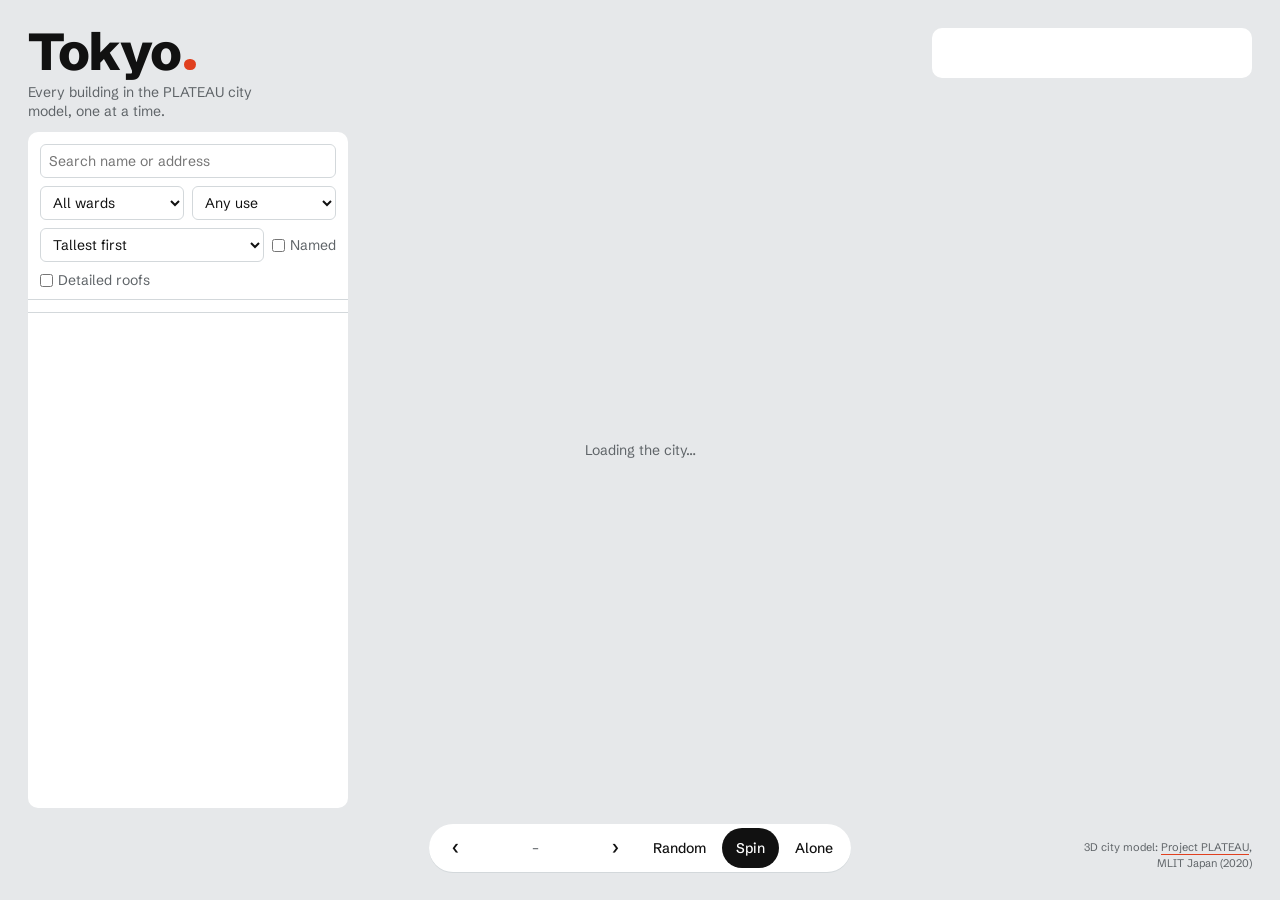
==== web/tokyo/index.html @ 1494db63 "Tokyo, one by one: PLATEAU buildings in a three.js viewer, a building at a time tokyo_s00_fetch down" ====
<!doctype html>
<html lang="en">
<head>
<meta charset="utf-8">
<meta name="viewport" content="width=device-width, initial-scale=1, viewport-fit=cover">
<title>Tokyo, one by one</title>
<link rel="preconnect" href="https://fonts.googleapis.com">
<link rel="preconnect" href="https://fonts.gstatic.com" crossorigin>
<link href="https://fonts.googleapis.com/css2?family=Schibsted+Grotesk:wght@400;500;700;800&family=Noto+Sans+JP:wght@400;700&display=swap" rel="stylesheet">
<link rel="stylesheet" href="tokyo.css">
</head>
<body>
<canvas id="scene" aria-label="3D model of the selected Tokyo building and its neighbours"></canvas>

<header class="masthead">
  <h1>Tokyo</h1>
  <p class="dek">Every building in the PLATEAU city model, one at a time.</p>
</header>

<aside class="browse" aria-label="Buildings">
  <div class="filters">
    <input id="search" type="search" placeholder="Search name or address" aria-label="Search buildings by name or address" autocomplete="off">
    <div class="row">
      <select id="ward" aria-label="Ward"><option value="">All wards</option></select>
      <select id="usage" aria-label="Use"><option value="">Any use</option></select>
    </div>
    <div class="row">
      <select id="sort" aria-label="Order">
        <option value="height">Tallest first</option>
        <option value="area">Largest footprint</option>
        <option value="name">By name</option>
        <option value="shuffle">Shuffled</option>
      </select>
      <label class="check"><input id="named" type="checkbox"> Named</label>
      <label class="check"><input id="lod2" type="checkbox"> Detailed roofs</label>
    </div>
  </div>
  <p class="count" id="count" aria-live="polite"></p>
  <div class="list" id="list" role="listbox" aria-label="Buildings in order" tabindex="0"><div class="spacer"></div></div>
</aside>

<section class="card" id="card" aria-live="polite">
  <p class="kicker" id="kicker"></p>
  <h2 id="title" lang="ja"></h2>
  <p class="address" id="address" lang="ja"></p>
  <dl id="facts"></dl>
  <p class="links" id="links"></p>
</section>

<nav class="stepper" aria-label="Step through the buildings">
  <button id="prev" aria-label="Previous building" title="Previous (←)">‹</button>
  <span class="pos" id="pos">–</span>
  <button id="next" aria-label="Next building" title="Next (→)">›</button>
  <button id="random" title="Random building (R)">Random</button>
  <button id="spin" aria-pressed="true" title="Turntable (Space)">Spin</button>
  <button id="alone" aria-pressed="false" title="Hide the neighbours (A)">Alone</button>
  <button id="listToggle" class="only-narrow" aria-expanded="false" aria-controls="list">List</button>
</nav>

<p class="credit">3D city model: <a href="https://www.mlit.go.jp/plateau/" target="_blank" rel="noopener">Project PLATEAU</a>, MLIT Japan (2020)</p>
<p class="status" id="status">Loading the city…</p>

<script type="module" src="tokyo.js"></script>
</body>
</html>
---- web/tokyo/tokyo.css ----
/* Tokyo: one white model at a time under a grey sky, the building in view in vermilion. */
:root {
  --sky: #e6e8ea;
  --paper: #ffffff;
  --ink: #111111;
  --muted: #5f6468;
  --rule: #d3d8db;
  --accent: #e0401f;
  --gutter: clamp(16px, 2.4vw, 28px);
  --side: min(320px, calc(100vw - 2 * var(--gutter)));
  font: 400 14px/1.45 "Schibsted Grotesk", "Helvetica Neue", Arial, "Noto Sans JP", sans-serif;
}
* { box-sizing: border-box; }
html, body { margin: 0; height: 100%; background: var(--sky); color: var(--ink); overflow: hidden; }
button, input, select { font: inherit; color: inherit; }
:focus-visible { outline: 2px solid var(--accent); outline-offset: 2px; }
[lang="ja"] { font-family: "Noto Sans JP", "Schibsted Grotesk", sans-serif; }

#scene { position: fixed; inset: 0; width: 100%; height: 100%; display: block; touch-action: none; }

.masthead { position: fixed; top: calc(env(safe-area-inset-top, 0px) + var(--gutter)); left: var(--gutter); pointer-events: none; }
h1 { margin: 0; font-size: clamp(34px, 4.4vw, 52px); font-weight: 800; letter-spacing: -0.035em; line-height: .9; }
h1::after { content: ""; display: inline-block; width: .22em; height: .22em; margin-left: .08em; border-radius: 50%; background: var(--accent); }
.dek { margin: 8px 0 0; color: var(--muted); max-width: 30ch; line-height: 1.35; }

/* Browse panel: filters, then the ordered list. */
.browse { position: fixed; left: var(--gutter); top: calc(env(safe-area-inset-top, 0px) + var(--gutter) + 104px);
  bottom: calc(var(--gutter) + 64px); width: var(--side); display: flex; flex-direction: column;
  background: var(--paper); border-radius: 10px; overflow: hidden; }
.filters { padding: 12px 12px 8px; display: grid; grid-template-columns: minmax(0, 1fr); gap: 8px; border-bottom: 1px solid var(--rule); }
.filters .row { display: flex; gap: 8px; align-items: center; flex-wrap: wrap; }
.filters input[type="search"], .filters select { width: 100%; border: 1px solid var(--rule); border-radius: 6px;
  background: var(--paper); padding: 6px 8px; min-height: 34px; }
.filters .row select { flex: 1 1 120px; min-width: 0; width: auto; }
.check { display: inline-flex; gap: 5px; align-items: center; color: var(--muted); white-space: nowrap; cursor: pointer; }
.check input { accent-color: var(--accent); margin: 0; }
.count { margin: 0; padding: 6px 12px; color: var(--muted); font-size: 12px; border-bottom: 1px solid var(--rule); }
.list { position: relative; flex: 1; overflow-y: auto; overscroll-behavior: contain; }
.list .spacer { width: 1px; }
.item { position: absolute; left: 0; right: 0; height: 44px; display: grid; grid-template-columns: 54px 1fr auto;
  align-items: center; gap: 8px; padding: 0 12px; cursor: pointer; border-bottom: 1px solid #f0f2f3; }
.item[hidden] { display: none; }
.item:hover { background: #f5f6f7; }
.item[aria-selected="true"] { background: var(--ink); color: var(--paper); }
.item .rank { color: var(--muted); font-size: 12px; }
.item[aria-selected="true"] .rank { color: #b9bdc0; }
.item .label { overflow: hidden; text-overflow: ellipsis; white-space: nowrap; }
.item .label.unnamed { color: var(--muted); }
.item[aria-selected="true"] .label.unnamed { color: #d9dcde; }
.item .metric { font-size: 12px; }

/* Card: what the building is. */
.card { position: fixed; right: var(--gutter); top: calc(env(safe-area-inset-top, 0px) + var(--gutter));
  width: var(--side); background: var(--paper); border-radius: 10px; padding: 14px 16px; }
.kicker { margin: 0; color: var(--muted); font-size: 12px; }
.card h2 { margin: 2px 0 2px; font-size: 22px; line-height: 1.2; font-weight: 700; letter-spacing: -0.01em; }
.card h2.unnamed { color: var(--muted); font-weight: 500; font-family: "Schibsted Grotesk", sans-serif; }
.address { margin: 0 0 10px; color: var(--muted); }
.card dl { display: grid; grid-template-columns: auto 1fr; gap: 3px 14px; margin: 0; }
.card dt { color: var(--muted); }
.card dd { margin: 0; }
.card dd .ja { color: var(--muted); margin-left: 6px; }
.links { margin: 12px 0 0; font-size: 12px; display: flex; gap: 14px; flex-wrap: wrap; }
.links a, .credit a { color: inherit; text-decoration: underline; text-decoration-color: var(--accent); text-underline-offset: 3px; }

/* Stepper: the one control that matters. */
.stepper { position: fixed; bottom: calc(env(safe-area-inset-bottom, 0px) + var(--gutter)); left: 50%; transform: translateX(-50%);
  display: flex; align-items: center; gap: 2px; background: var(--paper); border-radius: 999px; padding: 4px; box-shadow: 0 1px 0 var(--rule); }
.stepper button { border: 0; background: none; padding: 8px 14px; border-radius: 999px; cursor: pointer; font-weight: 500; min-height: 40px; }
.stepper button:hover { background: #f0f2f3; }
.stepper #prev, .stepper #next { font-size: 22px; line-height: 1; width: 44px; padding: 0; }
.stepper button[aria-pressed="true"] { background: var(--ink); color: var(--paper); }
.pos { min-width: 112px; text-align: center; color: var(--muted); white-space: nowrap; }
.only-narrow { display: none; }

.credit { position: fixed; right: var(--gutter); bottom: calc(env(safe-area-inset-bottom, 0px) + var(--gutter)); margin: 0;
  color: var(--muted); font-size: 11px; max-width: 24ch; text-align: right; }
.status { position: fixed; left: 50%; top: 50%; transform: translate(-50%, -50%); margin: 0; color: var(--muted); pointer-events: none; }
.status:empty { display: none; }

@media (max-width: 1100px) {
  .credit { display: none; }
}
/* Phone: the card sits under the masthead, the list becomes a sheet above the stepper. */
@media (max-width: 760px) {
  .dek { display: none; }
  .card { top: calc(env(safe-area-inset-top, 0px) + var(--gutter) + 52px); left: var(--gutter); right: var(--gutter); width: auto;
    padding: 10px 12px; }
  .card h2 { font-size: 18px; }
  .card dl { grid-template-columns: auto 1fr auto 1fr; font-size: 13px; }
  .links { margin-top: 8px; }
  .browse { display: none; top: auto; left: var(--gutter); right: var(--gutter); width: auto;
    bottom: calc(env(safe-area-inset-bottom, 0px) + var(--gutter) + 58px); height: min(60vh, 520px); }
  .browse.open { display: flex; box-shadow: 0 6px 30px rgba(0, 0, 0, .15); }
  .only-narrow { display: inline-block; }
  .stepper { left: var(--gutter); right: var(--gutter); transform: none; justify-content: space-between; }
  .stepper button { padding: 8px 8px; font-size: 13px; }
  .stepper #spin { display: none; }
  .pos { min-width: 0; flex: 1; font-size: 11px; }
  .card .minor { display: none; }
}
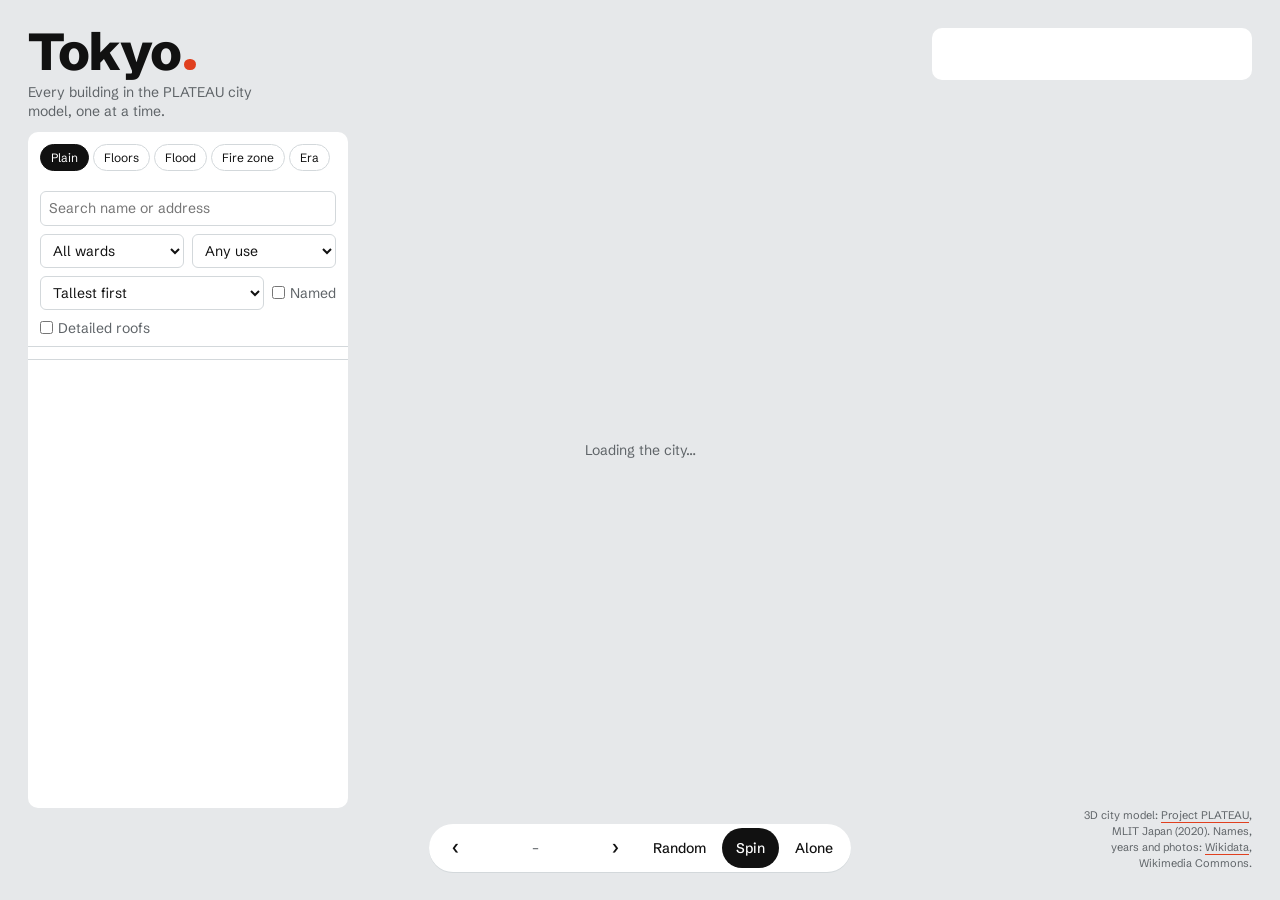
==== commit 6418f767: "Tokyo: Wikidata names, years and photos; flood, fire and planning data; colour modes; data-source no" ====
--- a/web/tokyo/index.html
+++ b/web/tokyo/index.html
@@ -18,6 +18,16 @@
 </header>
 
 <aside class="browse" aria-label="Buildings">
+  <div class="colour">
+    <div class="modes" role="group" aria-label="Colour the neighbours by">
+      <button data-mode="plain" aria-pressed="true">Plain</button>
+      <button data-mode="floors" aria-pressed="false">Floors</button>
+      <button data-mode="flood" aria-pressed="false">Flood</button>
+      <button data-mode="fire" aria-pressed="false">Fire zone</button>
+      <button data-mode="era" aria-pressed="false">Era</button>
+    </div>
+    <div class="legend" id="legend" hidden></div>
+  </div>
   <div class="filters">
     <input id="search" type="search" placeholder="Search name or address" aria-label="Search buildings by name or address" autocomplete="off">
     <div class="row">
@@ -28,6 +38,7 @@
       <select id="sort" aria-label="Order">
         <option value="height">Tallest first</option>
         <option value="area">Largest footprint</option>
+        <option value="year">Oldest first</option>
         <option value="name">By name</option>
         <option value="shuffle">Shuffled</option>
       </select>
@@ -40,8 +51,13 @@
 </aside>
 
 <section class="card" id="card" aria-live="polite">
+  <figure class="photo" id="photo" hidden>
+    <img id="photoImg" alt="" loading="lazy">
+    <figcaption><a id="photoLink" target="_blank" rel="noopener">Photo: Wikimedia Commons</a></figcaption>
+  </figure>
   <p class="kicker" id="kicker"></p>
   <h2 id="title" lang="ja"></h2>
+  <p class="alt" id="alt" hidden></p>
   <p class="address" id="address" lang="ja"></p>
   <dl id="facts"></dl>
   <p class="links" id="links"></p>
@@ -57,7 +73,7 @@
   <button id="listToggle" class="only-narrow" aria-expanded="false" aria-controls="list">List</button>
 </nav>
 
-<p class="credit">3D city model: <a href="https://www.mlit.go.jp/plateau/" target="_blank" rel="noopener">Project PLATEAU</a>, MLIT Japan (2020)</p>
+<p class="credit">3D city model: <a href="https://www.mlit.go.jp/plateau/" target="_blank" rel="noopener">Project PLATEAU</a>, MLIT Japan (2020). Names, years and photos: <a href="https://www.wikidata.org/" target="_blank" rel="noopener">Wikidata</a>, Wikimedia Commons.</p>
 <p class="status" id="status">Loading the city…</p>
 
 <script type="module" src="tokyo.js"></script>
--- a/web/tokyo/tokyo.css
+++ b/web/tokyo/tokyo.css
@@ -1,14 +1,31 @@
 /* Tokyo: one white model at a time under a grey sky, the building in view in vermilion. */
+/* The scene takes its colours from the --scene-* tokens (read in tokyo.js), so both themes cover the model too. */
 :root {
   --sky: #e6e8ea;
   --paper: #ffffff;
   --ink: #111111;
   --muted: #5f6468;
   --rule: #d3d8db;
+  --hover: #f1f3f4;
+  --on-ink-muted: #b9bdc0;
   --accent: #e0401f;
+  --scene-ground: #f2f3f4;
+  --scene-context: #d3d7da;
+  --scene-edge: #3a0d03;
+  color-scheme: light;
   --gutter: clamp(16px, 2.4vw, 28px);
   --side: min(320px, calc(100vw - 2 * var(--gutter)));
   font: 400 14px/1.45 "Schibsted Grotesk", "Helvetica Neue", Arial, "Noto Sans JP", sans-serif;
+}
+@media (prefers-color-scheme: dark) { :root:not([data-theme="light"]) {
+  --sky: #15181a; --paper: #202427; --ink: #eef0f1; --muted: #9ba2a7; --rule: #353b40; --hover: #2a2f33;
+  --on-ink-muted: #5f6468; --accent: #f05a36; --scene-ground: #1b1e21; --scene-context: #59616a; --scene-edge: #2b0800;
+  color-scheme: dark;
+} }
+:root[data-theme="dark"] {
+  --sky: #15181a; --paper: #202427; --ink: #eef0f1; --muted: #9ba2a7; --rule: #353b40; --hover: #2a2f33;
+  --on-ink-muted: #5f6468; --accent: #f05a36; --scene-ground: #1b1e21; --scene-context: #59616a; --scene-edge: #2b0800;
+  color-scheme: dark;
 }
 * { box-sizing: border-box; }
 html, body { margin: 0; height: 100%; background: var(--sky); color: var(--ink); overflow: hidden; }
@@ -27,6 +44,16 @@
 .browse { position: fixed; left: var(--gutter); top: calc(env(safe-area-inset-top, 0px) + var(--gutter) + 104px);
   bottom: calc(var(--gutter) + 64px); width: var(--side); display: flex; flex-direction: column;
   background: var(--paper); border-radius: 10px; overflow: hidden; }
+.colour { padding: 12px 12px 0; display: grid; gap: 8px; }
+.modes { display: flex; flex-wrap: wrap; gap: 4px; }
+.modes button { border: 1px solid var(--rule); background: var(--paper); border-radius: 999px; padding: 4px 10px;
+  font-size: 12px; cursor: pointer; }
+.modes button[aria-pressed="true"] { background: var(--ink); border-color: var(--ink); color: var(--paper); }
+.legend { display: grid; gap: 2px; font-size: 12px; max-height: 190px; overflow-y: auto; }
+.legend p { margin: 0 0 2px; color: var(--muted); }
+.legend div { display: grid; grid-template-columns: 14px 1fr auto; gap: 8px; align-items: center; }
+.legend i { width: 14px; height: 10px; border-radius: 2px; }
+.legend .n { color: var(--muted); font-variant-numeric: tabular-nums; }
 .filters { padding: 12px 12px 8px; display: grid; grid-template-columns: minmax(0, 1fr); gap: 8px; border-bottom: 1px solid var(--rule); }
 .filters .row { display: flex; gap: 8px; align-items: center; flex-wrap: wrap; }
 .filters input[type="search"], .filters select { width: 100%; border: 1px solid var(--rule); border-radius: 6px;
@@ -38,24 +65,30 @@
 .list { position: relative; flex: 1; overflow-y: auto; overscroll-behavior: contain; }
 .list .spacer { width: 1px; }
 .item { position: absolute; left: 0; right: 0; height: 44px; display: grid; grid-template-columns: 54px 1fr auto;
-  align-items: center; gap: 8px; padding: 0 12px; cursor: pointer; border-bottom: 1px solid #f0f2f3; }
+  align-items: center; gap: 8px; padding: 0 12px; cursor: pointer; border-bottom: 1px solid var(--hover); }
 .item[hidden] { display: none; }
-.item:hover { background: #f5f6f7; }
+.item:hover { background: var(--hover); }
 .item[aria-selected="true"] { background: var(--ink); color: var(--paper); }
 .item .rank { color: var(--muted); font-size: 12px; }
-.item[aria-selected="true"] .rank { color: #b9bdc0; }
+.item[aria-selected="true"] .rank { color: var(--on-ink-muted); }
 .item .label { overflow: hidden; text-overflow: ellipsis; white-space: nowrap; }
 .item .label.unnamed { color: var(--muted); }
-.item[aria-selected="true"] .label.unnamed { color: #d9dcde; }
+.item[aria-selected="true"] .label.unnamed { color: var(--on-ink-muted); }
 .item .metric { font-size: 12px; }
 
 /* Card: what the building is. */
 .card { position: fixed; right: var(--gutter); top: calc(env(safe-area-inset-top, 0px) + var(--gutter));
-  width: var(--side); background: var(--paper); border-radius: 10px; padding: 14px 16px; }
+  width: var(--side); background: var(--paper); border-radius: 10px; padding: 14px 16px;
+  max-height: calc(100vh - 2 * var(--gutter) - 80px); overflow-y: auto; overscroll-behavior: contain; }
 .kicker { margin: 0; color: var(--muted); font-size: 12px; }
 .card h2 { margin: 2px 0 2px; font-size: 22px; line-height: 1.2; font-weight: 700; letter-spacing: -0.01em; }
 .card h2.unnamed { color: var(--muted); font-weight: 500; font-family: "Schibsted Grotesk", sans-serif; }
 .address { margin: 0 0 10px; color: var(--muted); }
+.alt { margin: 0 0 2px; display: grid; color: var(--muted); font-size: 13px; }
+.photo { margin: -4px -6px 10px; }
+.photo img { display: block; width: 100%; height: 170px; object-fit: cover; border-radius: 6px; background: var(--hover); }
+.photo figcaption { font-size: 11px; color: var(--muted); margin-top: 3px; }
+.photo figcaption a { color: inherit; }
 .card dl { display: grid; grid-template-columns: auto 1fr; gap: 3px 14px; margin: 0; }
 .card dt { color: var(--muted); }
 .card dd { margin: 0; }
@@ -67,7 +100,7 @@
 .stepper { position: fixed; bottom: calc(env(safe-area-inset-bottom, 0px) + var(--gutter)); left: 50%; transform: translateX(-50%);
   display: flex; align-items: center; gap: 2px; background: var(--paper); border-radius: 999px; padding: 4px; box-shadow: 0 1px 0 var(--rule); }
 .stepper button { border: 0; background: none; padding: 8px 14px; border-radius: 999px; cursor: pointer; font-weight: 500; min-height: 40px; }
-.stepper button:hover { background: #f0f2f3; }
+.stepper button:hover { background: var(--hover); }
 .stepper #prev, .stepper #next { font-size: 22px; line-height: 1; width: 44px; padding: 0; }
 .stepper button[aria-pressed="true"] { background: var(--ink); color: var(--paper); }
 .pos { min-width: 112px; text-align: center; color: var(--muted); white-space: nowrap; }
@@ -87,7 +120,7 @@
   .card { top: calc(env(safe-area-inset-top, 0px) + var(--gutter) + 52px); left: var(--gutter); right: var(--gutter); width: auto;
     padding: 10px 12px; }
   .card h2 { font-size: 18px; }
-  .card dl { grid-template-columns: auto 1fr auto 1fr; font-size: 13px; }
+  .card dl { font-size: 13px; }
   .links { margin-top: 8px; }
   .browse { display: none; top: auto; left: var(--gutter); right: var(--gutter); width: auto;
     bottom: calc(env(safe-area-inset-bottom, 0px) + var(--gutter) + 58px); height: min(60vh, 520px); }
@@ -98,4 +131,6 @@
   .stepper #spin { display: none; }
   .pos { min-width: 0; flex: 1; font-size: 11px; }
   .card .minor { display: none; }
+  .card .photo { display: none; }
+  .browse.open ~ .card { display: none; }
 }
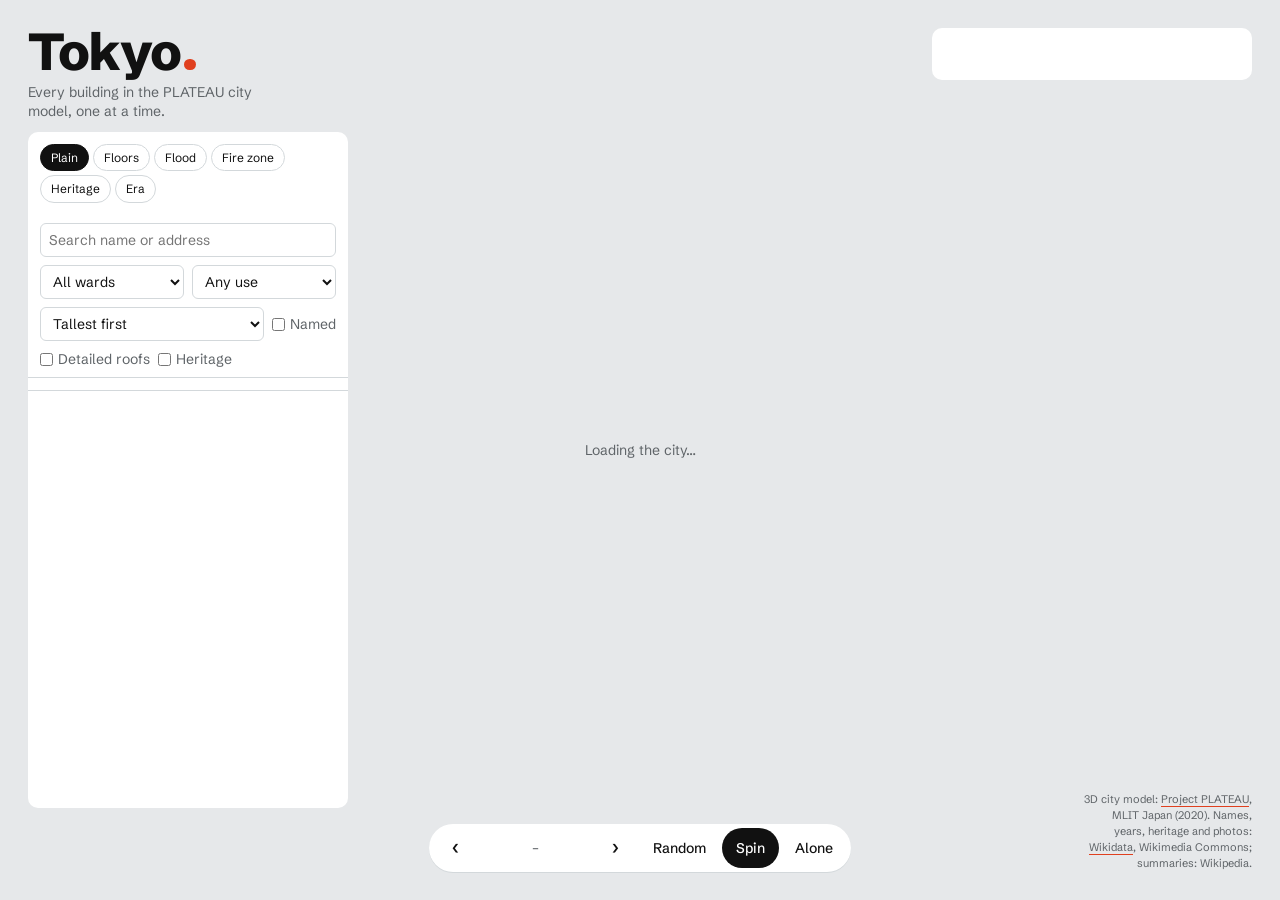
==== commit 29d8e781: "Tokyo: heritage layer, Wikipedia summaries, hand corrections, more Wikidata facts - tokyo_s02_wiki a" ====
--- a/web/tokyo/index.html
+++ b/web/tokyo/index.html
@@ -24,6 +24,7 @@
       <button data-mode="floors" aria-pressed="false">Floors</button>
       <button data-mode="flood" aria-pressed="false">Flood</button>
       <button data-mode="fire" aria-pressed="false">Fire zone</button>
+      <button data-mode="heritage" aria-pressed="false">Heritage</button>
       <button data-mode="era" aria-pressed="false">Era</button>
     </div>
     <div class="legend" id="legend" hidden></div>
@@ -44,6 +45,7 @@
       </select>
       <label class="check"><input id="named" type="checkbox"> Named</label>
       <label class="check"><input id="lod2" type="checkbox"> Detailed roofs</label>
+      <label class="check"><input id="heritageOnly" type="checkbox"> Heritage</label>
     </div>
   </div>
   <p class="count" id="count" aria-live="polite"></p>
@@ -59,6 +61,10 @@
   <h2 id="title" lang="ja"></h2>
   <p class="alt" id="alt" hidden></p>
   <p class="address" id="address" lang="ja"></p>
+  <div class="about" id="about" hidden>
+    <p class="summary" id="summary"></p>
+    <p class="source" id="summarySource"></p>
+  </div>
   <dl id="facts"></dl>
   <p class="links" id="links"></p>
 </section>
@@ -73,7 +79,7 @@
   <button id="listToggle" class="only-narrow" aria-expanded="false" aria-controls="list">List</button>
 </nav>
 
-<p class="credit">3D city model: <a href="https://www.mlit.go.jp/plateau/" target="_blank" rel="noopener">Project PLATEAU</a>, MLIT Japan (2020). Names, years and photos: <a href="https://www.wikidata.org/" target="_blank" rel="noopener">Wikidata</a>, Wikimedia Commons.</p>
+<p class="credit">3D city model: <a href="https://www.mlit.go.jp/plateau/" target="_blank" rel="noopener">Project PLATEAU</a>, MLIT Japan (2020). Names, years, heritage and photos: <a href="https://www.wikidata.org/" target="_blank" rel="noopener">Wikidata</a>, Wikimedia Commons; summaries: Wikipedia.</p>
 <p class="status" id="status">Loading the city…</p>
 
 <script type="module" src="tokyo.js"></script>
--- a/web/tokyo/tokyo.css
+++ b/web/tokyo/tokyo.css
@@ -79,11 +79,15 @@
 /* Card: what the building is. */
 .card { position: fixed; right: var(--gutter); top: calc(env(safe-area-inset-top, 0px) + var(--gutter));
   width: var(--side); background: var(--paper); border-radius: 10px; padding: 14px 16px;
-  max-height: calc(100vh - 2 * var(--gutter) - 80px); overflow-y: auto; overscroll-behavior: contain; }
+  max-height: calc(100vh - 2 * var(--gutter) - 130px); overflow-y: auto; overscroll-behavior: contain; }
 .kicker { margin: 0; color: var(--muted); font-size: 12px; }
 .card h2 { margin: 2px 0 2px; font-size: 22px; line-height: 1.2; font-weight: 700; letter-spacing: -0.01em; }
 .card h2.unnamed { color: var(--muted); font-weight: 500; font-family: "Schibsted Grotesk", sans-serif; }
 .address { margin: 0 0 10px; color: var(--muted); }
+.about { margin: 0 0 10px; }
+.summary { margin: 0; line-height: 1.45; }
+.source { margin: 2px 0 0; font-size: 11px; color: var(--muted); }
+.source a { color: inherit; }
 .alt { margin: 0 0 2px; display: grid; color: var(--muted); font-size: 13px; }
 .photo { margin: -4px -6px 10px; }
 .photo img { display: block; width: 100%; height: 170px; object-fit: cover; border-radius: 6px; background: var(--hover); }
@@ -132,5 +136,6 @@
   .pos { min-width: 0; flex: 1; font-size: 11px; }
   .card .minor { display: none; }
   .card .photo { display: none; }
+  .card .about { display: none; }
   .browse.open ~ .card { display: none; }
 }
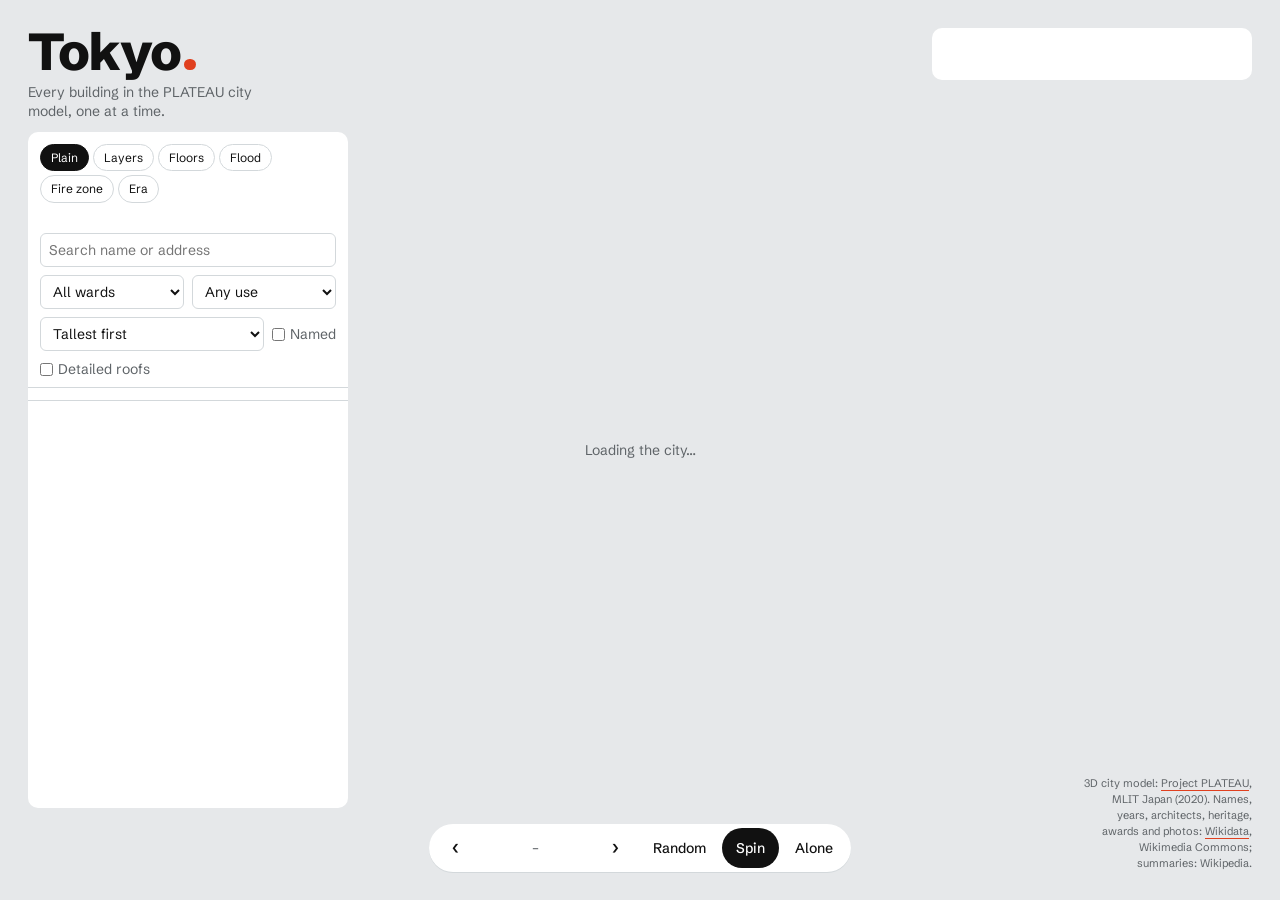
==== commit 04b667a8: "Tokyo: context layers (heritage, architects, prizes) and an honest model note Layers follow Amsterda" ====
--- a/web/tokyo/index.html
+++ b/web/tokyo/index.html
@@ -21,13 +21,14 @@
   <div class="colour">
     <div class="modes" role="group" aria-label="Colour the neighbours by">
       <button data-mode="plain" aria-pressed="true">Plain</button>
+      <button data-mode="layers" aria-pressed="false">Layers</button>
       <button data-mode="floors" aria-pressed="false">Floors</button>
       <button data-mode="flood" aria-pressed="false">Flood</button>
       <button data-mode="fire" aria-pressed="false">Fire zone</button>
-      <button data-mode="heritage" aria-pressed="false">Heritage</button>
       <button data-mode="era" aria-pressed="false">Era</button>
     </div>
     <div class="legend" id="legend" hidden></div>
+    <div class="layerpanel" id="layerPanel" hidden></div>
   </div>
   <div class="filters">
     <input id="search" type="search" placeholder="Search name or address" aria-label="Search buildings by name or address" autocomplete="off">
@@ -45,7 +46,6 @@
       </select>
       <label class="check"><input id="named" type="checkbox"> Named</label>
       <label class="check"><input id="lod2" type="checkbox"> Detailed roofs</label>
-      <label class="check"><input id="heritageOnly" type="checkbox"> Heritage</label>
     </div>
   </div>
   <p class="count" id="count" aria-live="polite"></p>
@@ -65,6 +65,10 @@
     <p class="summary" id="summary"></p>
     <p class="source" id="summarySource"></p>
   </div>
+  <div class="inlayers" id="inLayers" hidden>
+    <p class="sub">In layers</p>
+    <ul id="inLayersList"></ul>
+  </div>
   <dl id="facts"></dl>
   <p class="links" id="links"></p>
 </section>
@@ -79,7 +83,7 @@
   <button id="listToggle" class="only-narrow" aria-expanded="false" aria-controls="list">List</button>
 </nav>
 
-<p class="credit">3D city model: <a href="https://www.mlit.go.jp/plateau/" target="_blank" rel="noopener">Project PLATEAU</a>, MLIT Japan (2020). Names, years, heritage and photos: <a href="https://www.wikidata.org/" target="_blank" rel="noopener">Wikidata</a>, Wikimedia Commons; summaries: Wikipedia.</p>
+<p class="credit">3D city model: <a href="https://www.mlit.go.jp/plateau/" target="_blank" rel="noopener">Project PLATEAU</a>, MLIT Japan (2020). Names, years, architects, heritage, awards and photos: <a href="https://www.wikidata.org/" target="_blank" rel="noopener">Wikidata</a>, Wikimedia Commons; summaries: Wikipedia.</p>
 <p class="status" id="status">Loading the city…</p>
 
 <script type="module" src="tokyo.js"></script>
--- a/web/tokyo/tokyo.css
+++ b/web/tokyo/tokyo.css
@@ -54,6 +54,34 @@
 .legend div { display: grid; grid-template-columns: 14px 1fr auto; gap: 8px; align-items: center; }
 .legend i { width: 14px; height: 10px; border-radius: 2px; }
 .legend .n { color: var(--muted); font-variant-numeric: tabular-nums; }
+/* Context layers: the list of layers, then one layer's story and its groups. */
+.layerpanel { display: grid; gap: 6px; font-size: 13px; max-height: min(40vh, 300px); overflow-y: auto;
+  overscroll-behavior: contain; padding-bottom: 2px; }
+.layerpanel p { margin: 0; }
+.layerpanel .section { margin-top: 2px; font-size: 12px; color: var(--muted); }
+.layerpanel .layer { display: grid; grid-template-columns: 1fr auto; gap: 0 8px; text-align: left; cursor: pointer;
+  border: 1px solid var(--rule); background: var(--paper); border-radius: 8px; padding: 7px 10px; }
+.layerpanel .layer:hover { background: var(--hover); }
+.layerpanel .layer .n { grid-row: 1 / span 2; grid-column: 2; align-self: center; color: var(--muted); font-size: 12px; }
+.layerpanel .era { color: var(--muted); font-size: 12px; }
+.layerpanel .back { justify-self: start; border: 0; background: none; padding: 2px 0; color: var(--muted); font-size: 12px; cursor: pointer; }
+.layerpanel h3 { margin: 0; font-size: 17px; line-height: 1.2; }
+.layerpanel .caveat { color: var(--muted); font-size: 12px; }
+.layerpanel h3 .era { font-weight: 400; margin-left: 4px; }
+.layerpanel .more { justify-self: start; border: 0; background: none; padding: 0; font-size: 12px;
+  color: var(--muted); text-decoration: underline; text-underline-offset: 3px; cursor: pointer; }
+.about-layer { display: grid; gap: 6px; }
+.about-layer[hidden] { display: none; }
+.layerpanel a { justify-self: start; font-size: 12px; color: inherit; text-decoration: underline;
+  text-decoration-color: var(--accent); text-underline-offset: 3px; }
+.swatches { display: grid; gap: 1px; }
+.swatch { display: grid; grid-template-columns: 14px 1fr auto; gap: 8px; align-items: center; text-align: left;
+  border: 0; background: none; border-radius: 4px; padding: 3px 4px; font-size: 12px; cursor: pointer; }
+.swatch:hover { background: var(--hover); }
+.swatch i { width: 14px; height: 10px; border-radius: 2px; }
+.swatch .n { color: var(--muted); font-variant-numeric: tabular-nums; }
+.swatch[aria-pressed="false"] { color: var(--muted); }
+.swatch[aria-pressed="false"] i { opacity: .2; }
 .filters { padding: 12px 12px 8px; display: grid; grid-template-columns: minmax(0, 1fr); gap: 8px; border-bottom: 1px solid var(--rule); }
 .filters .row { display: flex; gap: 8px; align-items: center; flex-wrap: wrap; }
 .filters input[type="search"], .filters select { width: 100%; border: 1px solid var(--rule); border-radius: 6px;
@@ -88,6 +116,16 @@
 .summary { margin: 0; line-height: 1.45; }
 .source { margin: 2px 0 0; font-size: 11px; color: var(--muted); }
 .source a { color: inherit; }
+.inlayers { margin: 0 0 10px; }
+.sub { margin: 0 0 2px; font-size: 12px; color: var(--muted); }
+.inlayers ul { list-style: none; margin: 0; padding: 0; display: grid; gap: 2px; }
+.inlayers button { display: grid; grid-template-columns: 10px 1fr; gap: 8px; width: calc(100% + 12px); margin: 0 -6px;
+  padding: 4px 6px; border: 0; background: none; border-radius: 6px; text-align: left; cursor: pointer; }
+.inlayers button:hover { background: var(--hover); }
+.inlayers i { width: 10px; height: 10px; border-radius: 2px; margin-top: 6px; }
+.inlayers b { font-weight: 700; }
+.inlayers span { color: var(--muted); }
+.inlayers p { margin: 1px 0 0; font-size: 13px; }
 .alt { margin: 0 0 2px; display: grid; color: var(--muted); font-size: 13px; }
 .photo { margin: -4px -6px 10px; }
 .photo img { display: block; width: 100%; height: 170px; object-fit: cover; border-radius: 6px; background: var(--hover); }
@@ -137,5 +175,8 @@
   .card .minor { display: none; }
   .card .photo { display: none; }
   .card .about { display: none; }
+  .inlayers p { display: none; }
+  .layerpanel { max-height: 30vh; }
+  .browse.in-layer .filters .row { display: none; }
   .browse.open ~ .card { display: none; }
 }
